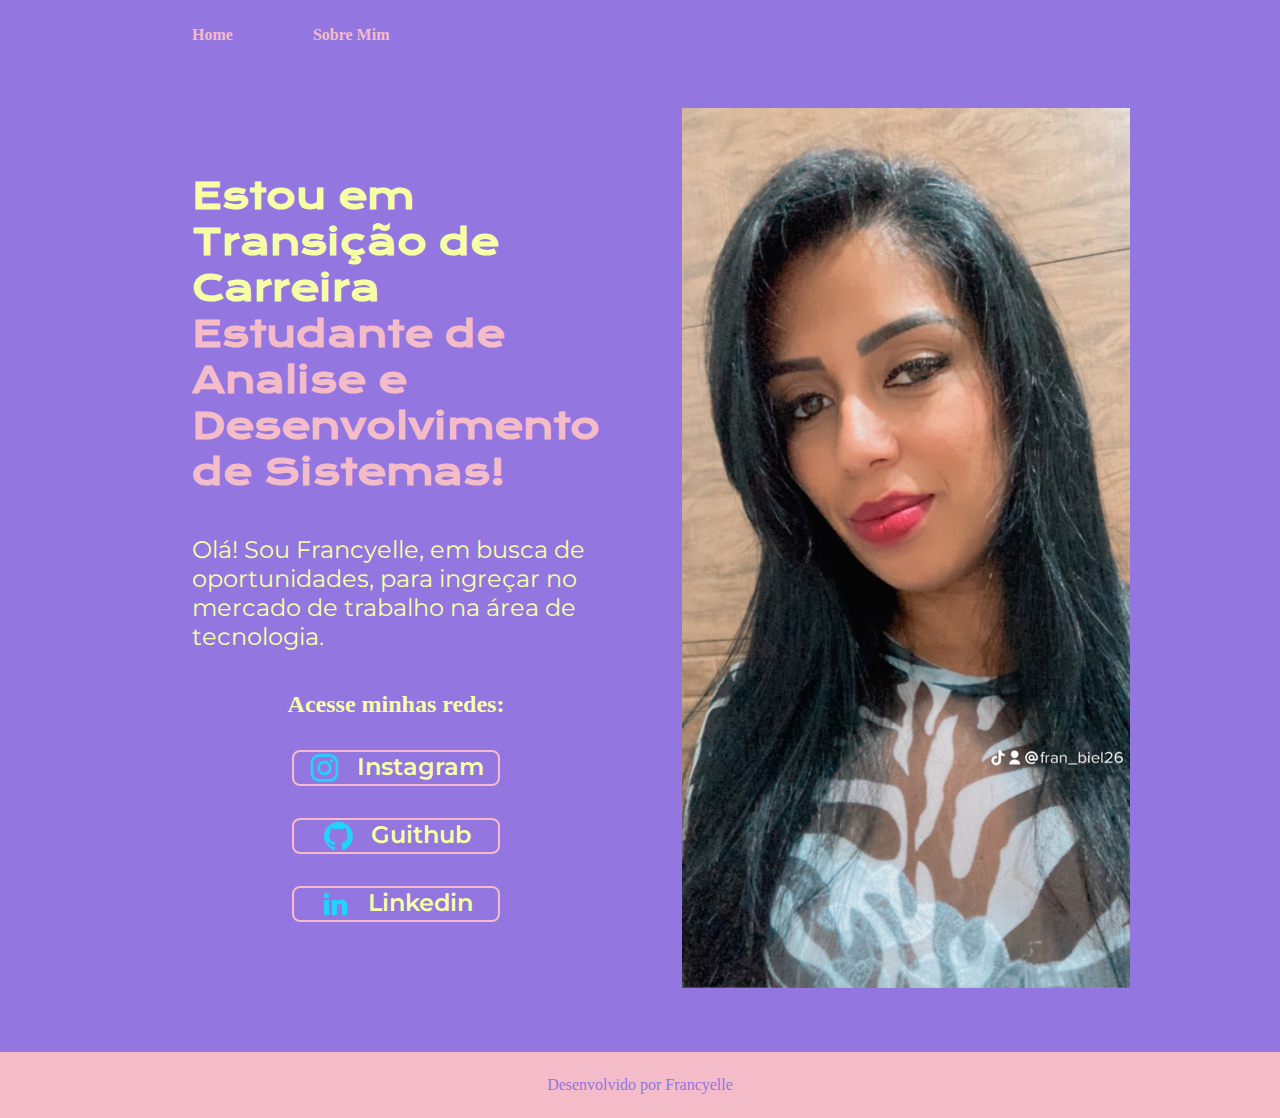
==== index.html @ 67a9338e "meu primeiro comit" ====
<!DOCTYPE html>
<html lang="pt-br">
<head>
    <meta charset="UTF-8">
    <meta http-equiv="X-UA-Compatible" content="IE=edge">
    <meta name="viewport" content="width=, initial-scale=1.0">
    <title>Portifólio</title>
    <link rel="stylesheet" href="./styles/style.css">
</head>
<body>
    <header class="cabecalho">
        <nav class="cabecalho__menu">
            <a class="cabecalho__menu__link" href="index.html">Home</a>
            <a class="cabecalho__menu__link" href="about.html">Sobre Mim</a>
        </nav>
    </header>
    <main class="apresentacao">
        <section class="apresentacao__conteudo">
            <h1 class="apresentacao__conteudo__titulo">Estou em Transição de Carreira
                <strong class="titulo-destaque"> Estudante de Analise e Desenvolvimento de Sistemas!</strong></h1>
                <p class="apresentacao__conteudo__texto">Olá! Sou Francyelle, em busca de oportunidades, para ingreçar no mercado de trabalho na área de tecnologia.</p>
                    <div class="apresentacao__links">
                        <h2 class="apresentacao__links__subtitulos">Acesse minhas redes:</h2>
                        <a  class= "apresentacao__links__navegacao" href="https://www.instagram.com/alves_francyelle/">
                            <img src="./assets/instagram.png">
                            Instagram</a>
                        <a  class= "apresentacao__links__navegacao" href="https://github.com/francyellealves">
                            <img src="./assets/github.png">
                            Guithub</a>
                        <a  class="apresentacao__links__navegacao" href="https://www.linkedin.com/in/francyelle-alves/">
                            <img src="./assets/linkedin.png">
                            Linkedin</a>
                    </div>
        </section>
                 <img class="apresentacao__imagem" src="./assets/B497DC3A-82DE-41CE-972C-8A117911228D_1_105_c.jpeg" alt="Foto da Fran">
    </main>
    <footer class="rodape">
        <p>Desenvolvido por Francyelle</p>
    </footer>

</body>
</html>
---- styles/style.css ----
@import url('https://fonts.googleapis.com/css2?family=Krona+One&family=Montserrat&display=swap');

:root{
    --cor-primaria: #9376E0;
    --cor-secundaria: #F6FFA6;
    --cor-terciaria: #F3BCC8;
    --cor-hover: #E893CF;

    --fonte-primaria: 'Krona One', sans-serif;
    --fonte-secundaria: 'Montserrat', sans-serif;

}

*{
    margin: 0;
    padding: 0;
}

body{
    box-sizing: border-box;
    background-color: var(--cor-primaria);
    color: var(--cor-secundaria);
}

.cabecalho{
    padding: 2% 0% 0% 15%;
}

.cabecalho__menu{
    display: flex;
    gap: 80px;
}

.cabecalho__menu__link{
    font-family: var(--fonte-secundaria)
    font-size: 1.5rem;
    font-weight: 600;
    color: var(--cor-terciaria);
    text-decoration:none ;

}

.titulo-destaque {
    color: var(--cor-terciaria);
}

.apresentacao{
    padding:  5% 15%;
    display: flex;
    align-items: center;
    justify-content: space-between;
    gap: 82px;
}

.apresentacao__conteudo{
    width: 50%; 
    display: flex;
    flex-direction: column;
    gap: 40px;
}

.apresentacao__conteudo__titulo{
    font-size: 2.25rem;
    font-family:var(--fonte-primaria)
}

.apresentacao__conteudo__texto{
    font-size: 1.5rem;
    font-family: var(--fonte-secundaria)
}

.apresentacao__links{
    display: flex;
    flex-direction: column;
    justify-content: space-between;
    align-items: center;
    gap: 32px;
}
.apresentacao__links__subtitulo{
    font-family:var(--fonte-primaria)
    font-weight: 400;
    font-size: 1.5rem;
}

.apresentacao__links__navegacao{
    display: flex;
    justify-content: center;
    gap: 16px;
    border: 2px solid var(--cor-terciaria);
    width: 50%;
    text-align: center;
    border-radius: 8px ;
    font-size: 1.5rem;
    font-weight: 600;
    padding: 21,5px 0;
    text-decoration: none;
    color: var(--cor-secundaria);
    font-family: var(--fonte-secundaria)

}

.apresentacao__imagem{
    width: 50%;

}

.apresentacao__links__links:hover{
background-color: var(--cor-hover);

}
.rodape{
    padding: 24px;
    color: var(--cor-primaria);
    background-color: var(--cor-terciaria);
    text-align: center;
    font-family: var(--fonte-secundaria)
    font-size: 1.5rem;
    font-weight: 400;

}
@media (max-wdth: 1200px) {
    .cabecalho{
        padding: 10%; 
    }
    .cabecalho__menu{
        justify-content: center;
    }
    .apresentacao{
        flex-direction: column-reverse;
        padding: 5%;
    }
    .apresentacao__conteudo{
        width: auto;
    }

}
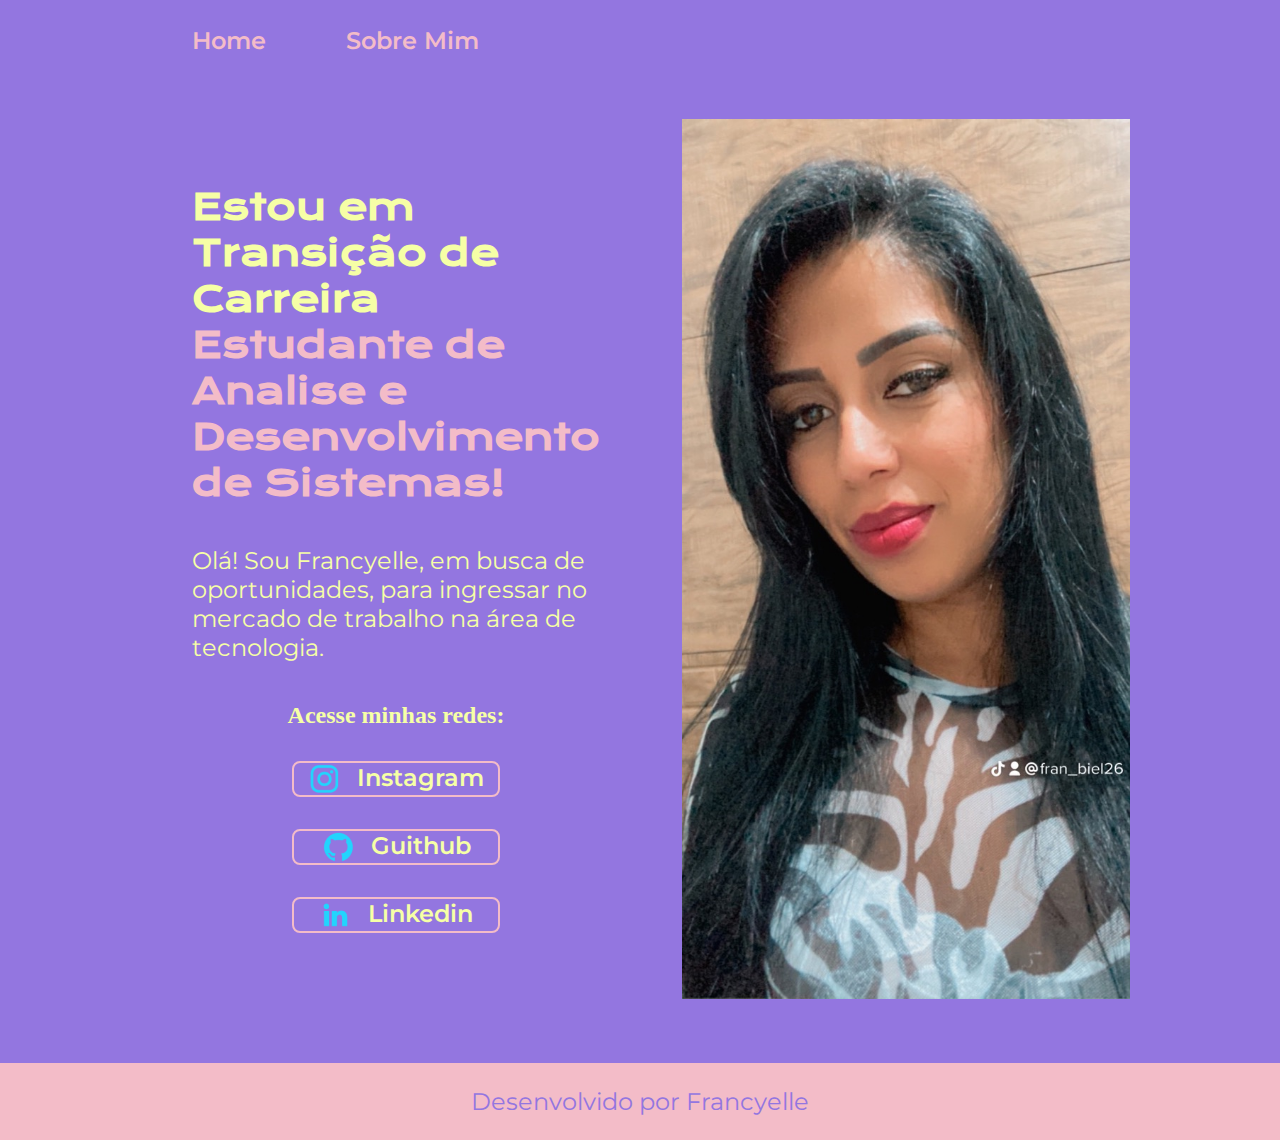
==== commit a1b0a1e1: "Correcao2" ====
--- a/index.html
+++ b/index.html
@@ -18,7 +18,7 @@
         <section class="apresentacao__conteudo">
             <h1 class="apresentacao__conteudo__titulo">Estou em Transição de Carreira
                 <strong class="titulo-destaque"> Estudante de Analise e Desenvolvimento de Sistemas!</strong></h1>
-                <p class="apresentacao__conteudo__texto">Olá! Sou Francyelle, em busca de oportunidades, para ingreçar no mercado de trabalho na área de tecnologia.</p>
+                <p class="apresentacao__conteudo__texto">Olá! Sou Francyelle, em busca de oportunidades, para ingressar no mercado de trabalho na área de tecnologia.</p>
                     <div class="apresentacao__links">
                         <h2 class="apresentacao__links__subtitulos">Acesse minhas redes:</h2>
                         <a  class= "apresentacao__links__navegacao" href="https://www.instagram.com/alves_francyelle/">
--- a/styles/style.css
+++ b/styles/style.css
@@ -33,11 +33,11 @@
 }
 
 .cabecalho__menu__link{
-    font-family: var(--fonte-secundaria)
+    font-family: var(--fonte-secundaria);
     font-size: 1.5rem;
     font-weight: 600;
     color: var(--cor-terciaria);
-    text-decoration:none ;
+    text-decoration:none;
 
 }
 
@@ -78,7 +78,7 @@
     gap: 32px;
 }
 .apresentacao__links__subtitulo{
-    font-family:var(--fonte-primaria)
+    font-family:var(--fonte-primaria);
     font-weight: 400;
     font-size: 1.5rem;
 }
@@ -114,7 +114,7 @@
     color: var(--cor-primaria);
     background-color: var(--cor-terciaria);
     text-align: center;
-    font-family: var(--fonte-secundaria)
+    font-family: var(--fonte-secundaria);
     font-size: 1.5rem;
     font-weight: 400;
 
